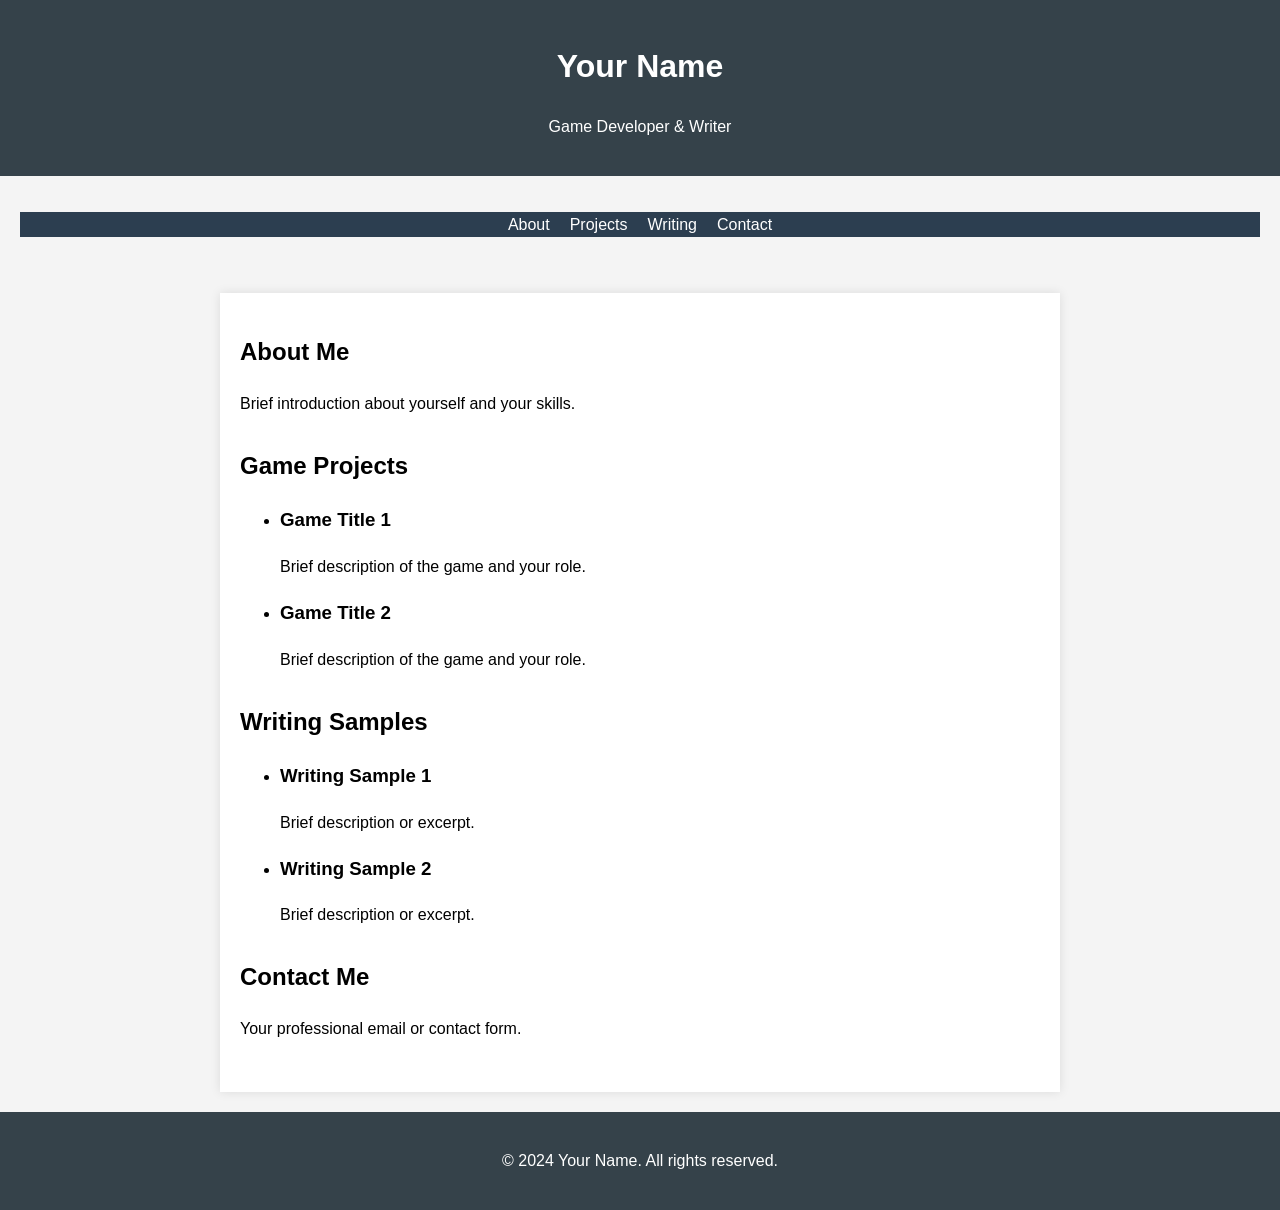
==== index.html @ ee70c69d "Initial commit 2: Basic portfolio structure" ====
<!DOCTYPE html>
<html lang="en">
<head>
    <meta charset="UTF-8">
    <meta name="viewport" content="width=device-width, initial-scale=1.0">
    <title>Your Name - Portfolio</title>
    <link rel="stylesheet" href="styles.css">
</head>
<body>
    <header>
        <h1>Your Name</h1>
        <p>Game Developer & Writer</p>
    </header>
    
    <nav>
        <ul>
            <li><a href="#about">About</a></li>
            <li><a href="#projects">Projects</a></li>
            <li><a href="#writing">Writing</a></li>
            <li><a href="#contact">Contact</a></li>
        </ul>
    </nav>
    
    <main>
        <section id="about">
            <h2>About Me</h2>
            <p>Brief introduction about yourself and your skills.</p>
        </section>
        
        <section id="projects">
            <h2>Game Projects</h2>
            <ul>
                <li>
                    <h3>Game Title 1</h3>
                    <p>Brief description of the game and your role.</p>
                </li>
                <li>
                    <h3>Game Title 2</h3>
                    <p>Brief description of the game and your role.</p>
                </li>
            </ul>
        </section>
        
        <section id="writing">
            <h2>Writing Samples</h2>
            <ul>
                <li>
                    <h3>Writing Sample 1</h3>
                    <p>Brief description or excerpt.</p>
                </li>
                <li>
                    <h3>Writing Sample 2</h3>
                    <p>Brief description or excerpt.</p>
                </li>
            </ul>
        </section>
        
        <section id="contact">
            <h2>Contact Me</h2>
            <p>Your professional email or contact form.</p>
        </section>
    </main>
    
    <footer>
        <p>&copy; 2024 Your Name. All rights reserved.</p>
    </footer>
</body>
</html>
---- styles.css ----
body {
    font-family: Arial, sans-serif;
    line-height: 1.6;
    margin: 0;
    padding: 0;
    background-color: #f4f4f4;
}

header, nav, main, footer {
    padding: 20px;
}

header {
    background-color: #35424a;
    color: white;
    text-align: center;
}

nav ul {
    list-style-type: none;
    padding: 0;
    display: flex;
    justify-content: center;
    background-color: #2c3e50;
}

nav ul li {
    margin: 0 10px;
}

nav ul li a {
    color: white;
    text-decoration: none;
}

main {
    max-width: 800px;
    margin: 20px auto;
    background-color: white;
    padding: 20px;
    box-shadow: 0 0 10px rgba(0,0,0,0.1);
}

section {
    margin-bottom: 30px;
}

footer {
    text-align: center;
    background-color: #35424a;
    color: white;
}
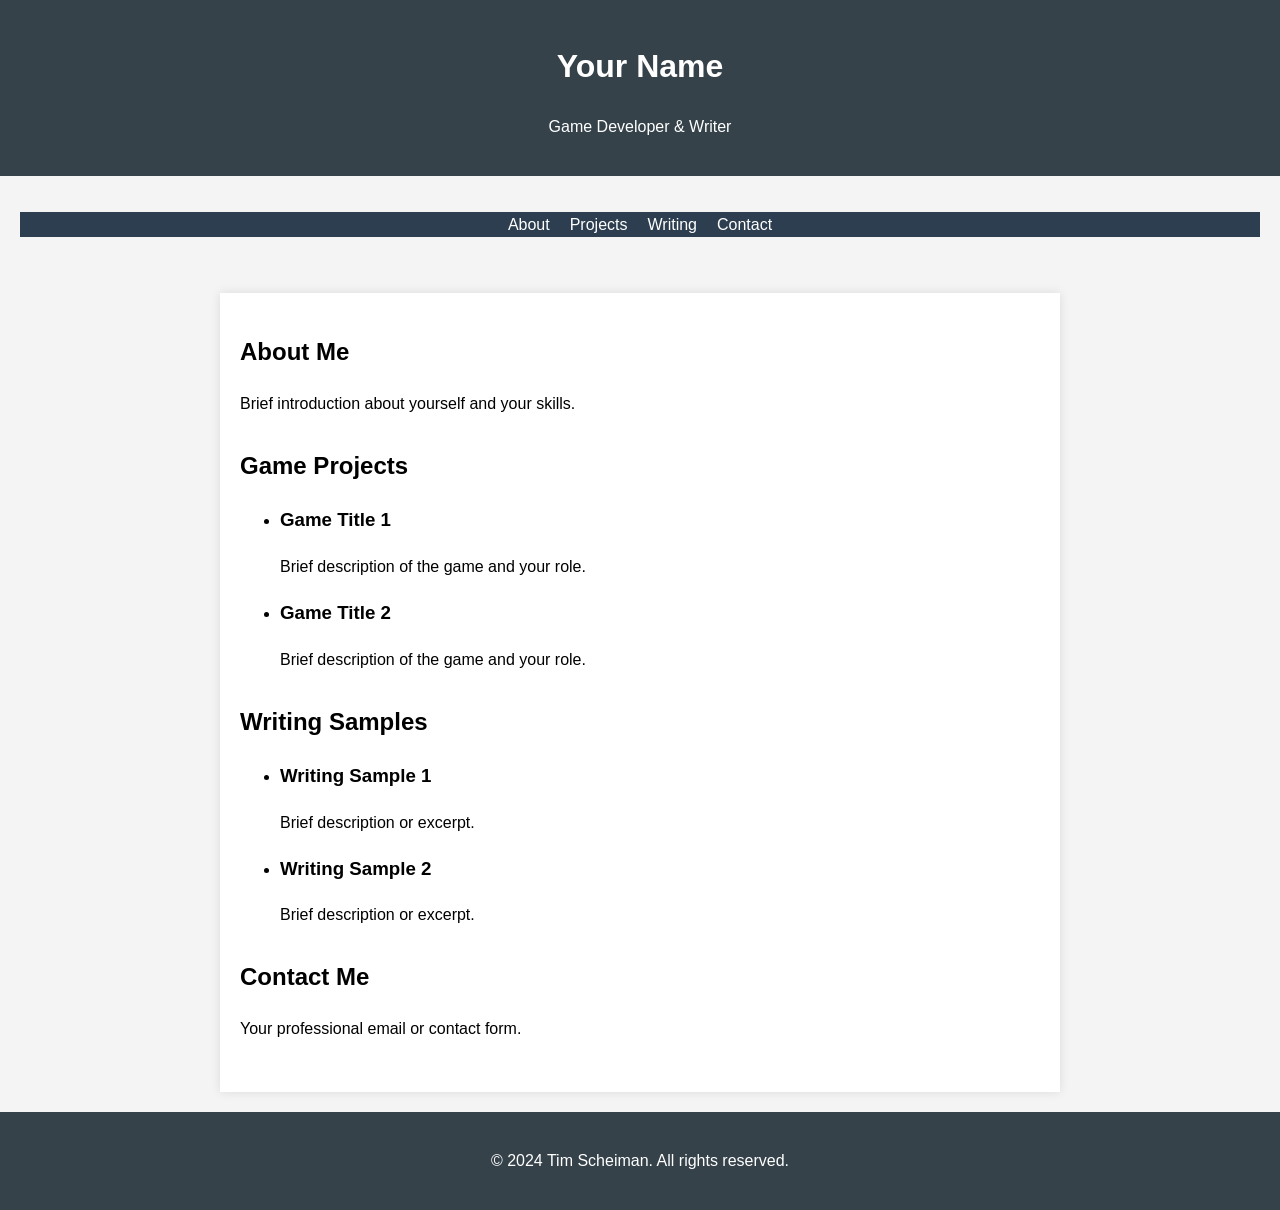
==== commit 091454b4: "Update index.html moved js to top for testing.   Signed-off-by: Tim Scheiman <timscheiman@gmail.com>" ====
--- a/index.html
+++ b/index.html
@@ -11,7 +11,7 @@
         <h1>Your Name</h1>
         <p>Game Developer & Writer</p>
     </header>
-    
+    <script src="https://embed.vev.page/v1/nkYI_DRL5H/pgztItHnHg9?fill"></script>
     <nav>
         <ul>
             <li><a href="#about">About</a></li>
@@ -60,9 +60,9 @@
             <p>Your professional email or contact form.</p>
         </section>
     </main>
-    
+
     <footer>
-        <p>&copy; 2024 Your Name. All rights reserved.</p>
+        <p>&copy; 2024 Tim Scheiman. All rights reserved.</p>
     </footer>
 </body>
 </html>
